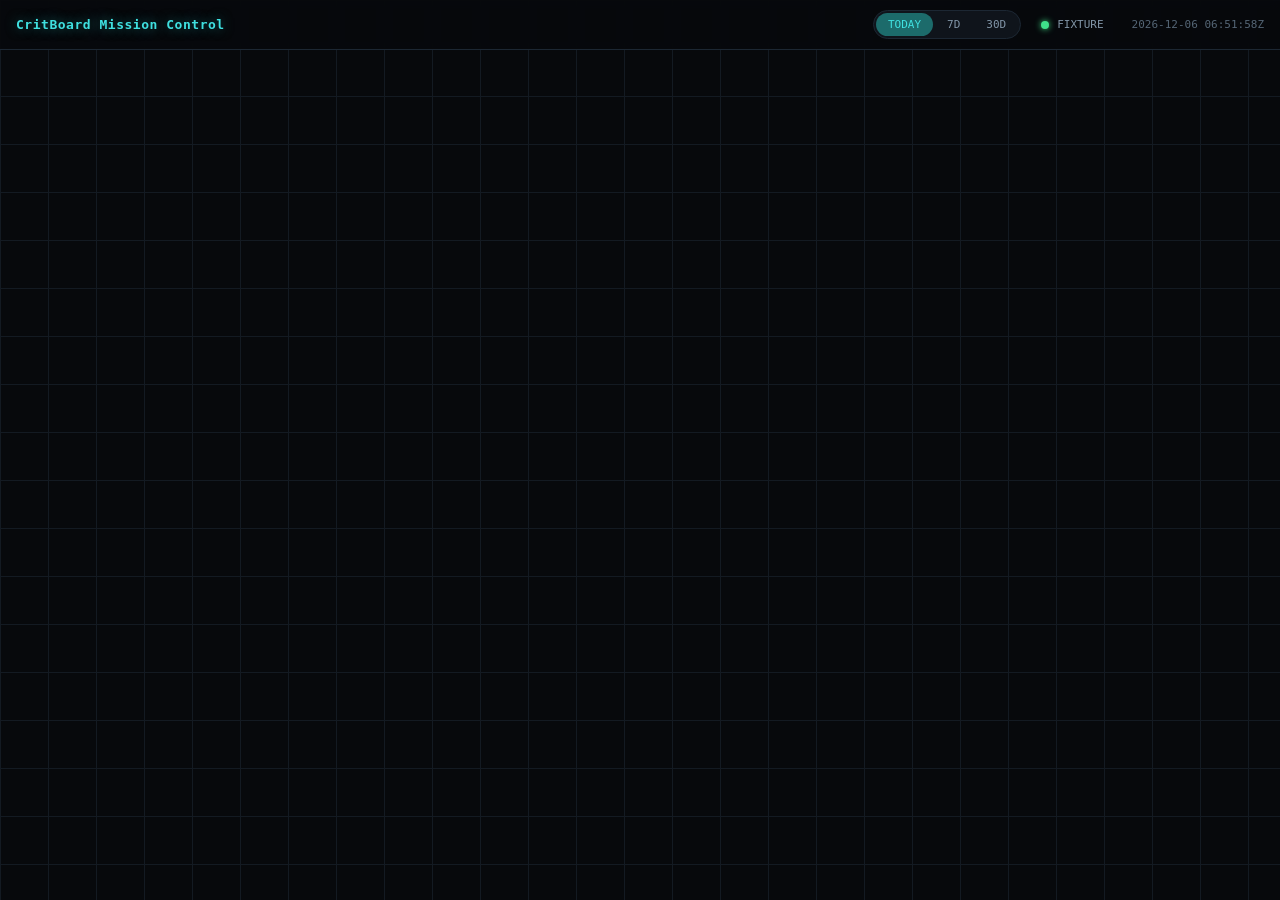
==== web/dev.html @ 78ee7c41 "CritBoard - zero-token mission control for AI coding agents A local dashboard that shows what your A" ====
<!doctype html>
<html lang="en">
<head>
<meta charset="utf-8" />
<meta name="viewport" content="width=device-width, initial-scale=1" />
<title>CritBoard Mission Control (fixture)</title>
<link rel="stylesheet" href="vendor/uplot.css" />
<link rel="stylesheet" href="css/style.css" />
</head>
<body>
  <!--
    Dev harness: runs the exact same app against web/fixtures/snapshot.json
    instead of the live API. No backend required.
    Append ?fixture=degraded to load web/fixtures/snapshot-degraded.json
    (every source down, all lists empty) to check the degraded-render path.
  -->
  <script>window.__DASHBOARD_FIXTURE__ = true;</script>

  <header id="app-header">
    <span id="app-title">CritBoard Mission Control</span>
    <div class="spacer"></div>
    <div id="window-selector" class="window-selector"></div>
    <div id="conn-indicator" class="offline">
      <span id="conn-dot"></span>
      <span id="conn-label">OFFLINE</span>
      <span id="conn-age" class="faint"></span>
    </div>
    <span id="clock" class="mono"></span>
  </header>

  <div id="reload-banner">
    <span class="dot"></span>
    <span id="reload-banner-text">A new version is available &mdash; reload to update</span>
    <button id="reload-banner-go">Reload</button>
    <button id="reload-banner-dismiss" aria-label="Dismiss">&times;</button>
  </div>

  <div id="grid-wrap">
    <div id="grid"></div>
  </div>

  <div id="help-overlay">
    <div class="help-box">
      <h2>Shortcuts</h2>
      <div class="row"><span>Open/close this help</span><kbd>?</kbd></div>
      <div class="row"><span>Force resnapshot</span><kbd>r</kbd></div>
      <div class="row"><span>Toggle fullscreen</span><kbd>f</kbd></div>
      <div class="row"><span>Focus panel 1-9</span><kbd>1</kbd>&ndash;<kbd>9</kbd></div>
      <div class="row"><span>Close</span><kbd>Esc</kbd></div>
      <div style="text-align:right; margin-top:14px;">
        <button id="help-close" style="font-family:var(--font-mono); background:var(--color-bg-elevated); color:var(--color-text-dim); border:1px solid var(--color-border-bright); border-radius:4px; padding:4px 10px; cursor:pointer;">close</button>
      </div>
    </div>
  </div>

  <script src="vendor/uplot.js"></script>
  <script type="module" src="js/app.js"></script>
</body>
</html>
---- web/vendor/uplot.css ----
.uplot, .uplot *, .uplot *::before, .uplot *::after {box-sizing: border-box;}.uplot {font-family: system-ui, -apple-system, "Segoe UI", Roboto, "Helvetica Neue", Arial, "Noto Sans", sans-serif, "Apple Color Emoji", "Segoe UI Emoji", "Segoe UI Symbol", "Noto Color Emoji";line-height: 1.5;width: min-content;}.u-title {text-align: center;font-size: 18px;font-weight: bold;}.u-wrap {position: relative;user-select: none;}.u-over, .u-under {position: absolute;}.u-under {overflow: hidden;}.uplot canvas {display: block;position: relative;width: 100%;height: 100%;}.u-axis {position: absolute;}.u-legend {font-size: 14px;margin: auto;text-align: center;}.u-inline {display: block;}.u-inline * {display: inline-block;}.u-inline tr {margin-right: 16px;}.u-legend th {font-weight: 600;}.u-legend th > * {vertical-align: middle;display: inline-block;}.u-legend .u-marker {width: 1em;height: 1em;margin-right: 4px;background-clip: padding-box !important;}.u-inline.u-live th::after {content: ":";vertical-align: middle;}.u-inline:not(.u-live) .u-value {display: none;}.u-series > * {padding: 4px;}.u-series th {cursor: pointer;}.u-legend .u-off > * {opacity: 0.3;}.u-select {background: rgba(0,0,0,0.07);position: absolute;pointer-events: none;}.u-cursor-x, .u-cursor-y {position: absolute;left: 0;top: 0;pointer-events: none;will-change: transform;}.u-hz .u-cursor-x, .u-vt .u-cursor-y {height: 100%;border-right: 1px dashed #607D8B;}.u-hz .u-cursor-y, .u-vt .u-cursor-x {width: 100%;border-bottom: 1px dashed #607D8B;}.u-cursor-pt {position: absolute;top: 0;left: 0;border-radius: 50%;border: 0 solid;pointer-events: none;will-change: transform;/*this has to be !important since we set inline "background" shorthand */background-clip: padding-box !important;}.u-axis.u-off, .u-select.u-off, .u-cursor-x.u-off, .u-cursor-y.u-off, .u-cursor-pt.u-off {display: none;}
---- web/css/style.css ----
/* CritBoard Dashboard -- base styles.
   All color/font/radius/density values are CSS custom properties on :root.
   Defaults here mirror config/theme.json; app.js overwrites them at boot
   from the live theme.json so editing that file changes the whole look. */

:root {
  --color-bg: #07090c;
  --color-bg-elevated: #0d1117;
  --color-bg-panel: #0f141b;
  --color-bg-panel-hover: #131a22;
  --color-grid-line: #131a22;
  --color-border: #1c2733;
  --color-border-bright: #2a3a4a;
  --color-text: #dbe4ec;
  --color-text-dim: #8296a8;
  --color-text-faint: #546575;
  --color-accent-cyan: #3fe0e0;
  --color-accent-cyan-dim: #1c6b6b;
  --color-accent-amber: #f2a93b;
  --color-accent-amber-dim: #7a5a22;
  --color-status-ok: #3fe08a;
  --color-status-warn: #f2a93b;
  --color-status-crit: #f2503b;
  --color-status-idle: #546575;
  --color-status-working: #3fe0e0;
  --color-agent-glow: #4d9fff;
  --color-status-done: #3fe08a;
  --color-severity-info: #5aa8f2;
  --color-severity-warn: #f2a93b;
  --color-severity-crit: #f2503b;
  --color-priority-0: #f2503b;
  --color-priority-1: #f2a93b;
  --color-priority-2: #5aa8f2;
  --color-priority-3: #546575;

  --font-mono: 'JetBrains Mono', 'SFMono-Regular', Consolas, monospace;
  --font-sans: 'Inter', -apple-system, 'Segoe UI', sans-serif;
  --font-size-base: 13px;
  --font-size-sm: 11px;
  --font-size-lg: 16px;
  --font-size-xl: 22px;

  --radius-panel: 8px;
  --radius-card: 6px;
  --radius-pill: 999px;

  --density-panel-padding: 12px;
  --density-card-gap: 8px;
  --density-row-height: 28px;

  --motion-transition-fast: 120ms;
  --motion-transition-med: 240ms;
  --motion-pulse-duration: 1.8s;
}

* { box-sizing: border-box; }

html, body {
  margin: 0;
  padding: 0;
  background: var(--color-bg);
  color: var(--color-text);
  font-family: var(--font-sans);
  font-size: var(--font-size-base);
  overflow-x: hidden;
  width: 100%;
}

body {
  background-image:
    linear-gradient(var(--color-grid-line) 1px, transparent 1px),
    linear-gradient(90deg, var(--color-grid-line) 1px, transparent 1px);
  background-size: 48px 48px;
  background-attachment: fixed;
  min-height: 100vh;
}

.tabular-nums { font-variant-numeric: tabular-nums; font-family: var(--font-mono); }

::-webkit-scrollbar { width: 8px; height: 8px; }
::-webkit-scrollbar-track { background: transparent; }
::-webkit-scrollbar-thumb { background: var(--color-border-bright); border-radius: 4px; }

/* ---------- header ---------- */

#app-header {
  position: sticky;
  top: 0;
  z-index: 50;
  display: flex;
  align-items: center;
  gap: 20px;
  padding: 10px 16px;
  background: rgba(7, 9, 12, 0.92);
  backdrop-filter: blur(6px);
  border-bottom: 1px solid var(--color-border);
}

#app-title {
  font-family: var(--font-mono);
  font-size: var(--font-size-lg);
  font-weight: 700;
  letter-spacing: 0.04em;
  color: var(--color-accent-cyan);
  text-shadow: 0 0 12px var(--color-accent-cyan-dim);
  white-space: nowrap;
}

#app-header .spacer { flex: 1; }

.window-selector {
  display: flex;
  gap: 2px;
  background: var(--color-bg-panel);
  border: 1px solid var(--color-border);
  border-radius: var(--radius-pill);
  padding: 2px;
}

.window-selector button {
  font-family: var(--font-mono);
  font-size: var(--font-size-sm);
  color: var(--color-text-dim);
  background: transparent;
  border: none;
  padding: 5px 12px;
  border-radius: var(--radius-pill);
  cursor: pointer;
  transition: background var(--motion-transition-fast), color var(--motion-transition-fast);
}

.window-selector button.active {
  background: var(--color-accent-cyan-dim);
  color: var(--color-accent-cyan);
}

.window-selector button:hover:not(.active) {
  color: var(--color-text);
  background: var(--color-bg-panel-hover);
}

#conn-indicator {
  display: flex;
  align-items: center;
  gap: 8px;
  font-family: var(--font-mono);
  font-size: var(--font-size-sm);
  color: var(--color-text-dim);
  white-space: nowrap;
}

#conn-dot {
  width: 8px;
  height: 8px;
  border-radius: 50%;
  background: var(--color-status-idle);
  box-shadow: 0 0 6px currentColor;
}

#conn-indicator.live #conn-dot { background: var(--color-status-ok); color: var(--color-status-ok); }
#conn-indicator.reconnecting #conn-dot { background: var(--color-status-warn); color: var(--color-status-warn); animation: pulse-dot var(--motion-pulse-duration) ease-in-out infinite; }
#conn-indicator.offline #conn-dot { background: var(--color-status-crit); color: var(--color-status-crit); }

@keyframes pulse-dot {
  0%, 100% { opacity: 1; }
  50% { opacity: 0.35; }
}

#clock {
  font-family: var(--font-mono);
  font-size: var(--font-size-sm);
  color: var(--color-text-faint);
}

/* ---------- grid ---------- */

#grid-wrap {
  padding: 16px;
  max-width: 2560px;
  margin: 0 auto;
}

#grid {
  display: grid;
  width: 100%;
}

/* ---------- panel chrome ---------- */

.panel {
  background: var(--color-bg-panel);
  border: 1px solid var(--color-border);
  border-radius: var(--radius-panel);
  display: flex;
  flex-direction: column;
  min-width: 0;
  min-height: 0;
  overflow: hidden;
  transition: border-color var(--motion-transition-med), box-shadow var(--motion-transition-med);
}

.panel.panel-focused {
  border-color: var(--color-accent-cyan);
  box-shadow: 0 0 0 1px var(--color-accent-cyan), 0 0 20px -4px var(--color-accent-cyan-dim);
}

.panel-header {
  display: flex;
  align-items: center;
  gap: 8px;
  padding: 8px 12px;
  border-bottom: 1px solid var(--color-border);
  flex: none;
}

.panel-title {
  font-family: var(--font-mono);
  font-size: var(--font-size-sm);
  font-weight: 700;
  letter-spacing: 0.08em;
  color: var(--color-text-dim);
  text-transform: uppercase;
  white-space: nowrap;
  overflow: hidden;
  text-overflow: ellipsis;
}

.panel-idx {
  font-family: var(--font-mono);
  font-size: 9px;
  color: var(--color-text-faint);
  border: 1px solid var(--color-border);
  border-radius: 3px;
  padding: 0 4px;
  margin-left: auto;
}

.panel-body {
  flex: 1 1 auto;
  min-height: 0;
  overflow: auto;
  padding: var(--density-panel-padding);
}

.panel-body.no-pad { padding: 0; }

/* Chart panels (currently: spend_timeline's uPlot chart) size their canvas
   exactly to their measured space (see sizeFor() in spend_timeline.js) and
   have nothing to scroll to -- a 48h timeline has no overflow content by
   design. `overflow: hidden` instead of the default `auto` means a stray
   sub-pixel layout delta can never trip a scrollbar, which is what turned a
   2px rounding error into a permanent resize feedback loop. Scoped to chart
   panels only; table/feed panels keep their own scroll behavior. */
.panel-body.chart-panel-body {
  overflow: hidden;
}

.panel.panel-error .panel-body {
  color: var(--color-status-crit);
  font-family: var(--font-mono);
  font-size: var(--font-size-sm);
  white-space: pre-wrap;
}

.panel.panel-placeholder .panel-body {
  display: flex;
  align-items: center;
  justify-content: center;
  color: var(--color-text-faint);
  font-family: var(--font-mono);
  text-align: center;
}

/* ---------- generic bits reused across widgets ---------- */

.pill {
  display: inline-flex;
  align-items: center;
  gap: 5px;
  font-family: var(--font-mono);
  font-size: var(--font-size-sm);
  padding: 2px 9px;
  border-radius: var(--radius-pill);
  border: 1px solid var(--color-border-bright);
  background: var(--color-bg-elevated);
  color: var(--color-text-dim);
  white-space: nowrap;
}

.pill-dot { width: 6px; height: 6px; border-radius: 50%; background: currentColor; }

.pill-ok { color: var(--color-status-ok); border-color: var(--color-status-ok); }
.pill-warn { color: var(--color-status-warn); border-color: var(--color-status-warn); }
.pill-crit { color: var(--color-status-crit); border-color: var(--color-status-crit); }
.pill-idle { color: var(--color-status-idle); border-color: var(--color-border-bright); }
/* Informational, not a problem -- used for "a human owns this on purpose"
   (bead routability's "owner" state). Deliberately not pill-ok (that reads
   as "healthy/moving") or pill-idle (that reads as "unknown/nothing to
   report") -- it needs its own color so it's visually distinct from both
   "will be worked" and "will never be worked". */
.pill-info { color: var(--color-severity-info); border-color: var(--color-severity-info); }

.status-dot {
  width: 9px; height: 9px; border-radius: 50%; flex: none;
  background: var(--color-status-idle);
}
.status-dot.working { background: var(--color-status-working); box-shadow: 0 0 8px var(--color-status-working); animation: working-pulse var(--motion-pulse-duration) ease-in-out infinite; }
.status-dot.done { background: var(--color-status-done); }
.status-dot.idle { background: var(--color-status-idle); }

@keyframes working-pulse {
  0%, 100% { opacity: 1; transform: scale(1); }
  50% { opacity: 0.5; transform: scale(0.82); }
}

@media (prefers-reduced-motion: reduce) {
  .status-dot.working { animation: none; }
}

/* ---------- agent fleet: working glow (replaces the old focused outline) ---------- */

.agent-card {
  cursor: pointer;
}
.agent-card:hover {
  border-color: var(--color-border-bright);
  background: var(--color-bg-panel-hover);
}
.agent-card:focus-visible {
  outline: 2px solid var(--color-accent-cyan);
  outline-offset: 1px;
}
.agent-card.agent-glow {
  box-shadow: 0 0 0 1px var(--color-agent-glow), 0 0 14px -4px var(--color-agent-glow);
  animation: agent-glow-pulse 3.2s ease-in-out infinite;
}

@keyframes agent-glow-pulse {
  0%, 100% { box-shadow: 0 0 0 1px var(--color-agent-glow), 0 0 12px -5px var(--color-agent-glow); }
  50%      { box-shadow: 0 0 0 1px var(--color-agent-glow), 0 0 20px -3px var(--color-agent-glow); }
}

@media (prefers-reduced-motion: reduce) {
  .agent-card.agent-glow { animation: none; box-shadow: 0 0 0 1px var(--color-agent-glow), 0 0 16px -4px var(--color-agent-glow); }
}

/* ---------- clickable rows/cards (open the detail modal) ---------- */

.clickable-row, .clickable-card {
  cursor: pointer;
}
.clickable-row:hover, .clickable-card:hover {
  background: var(--color-bg-panel-hover);
}
.clickable-row:focus-visible, .clickable-card:focus-visible {
  outline: 2px solid var(--color-accent-cyan);
  outline-offset: -2px;
}
table.dtable tbody tr.clickable-row { cursor: pointer; }

.mono { font-family: var(--font-mono); }
.dim { color: var(--color-text-dim); }
.faint { color: var(--color-text-faint); }
.right { text-align: right; }
.truncate { white-space: nowrap; overflow: hidden; text-overflow: ellipsis; }

table.dtable {
  width: 100%;
  border-collapse: collapse;
  font-size: var(--font-size-sm);
  table-layout: fixed;
}
table.dtable th {
  text-align: left;
  font-family: var(--font-mono);
  color: var(--color-text-faint);
  font-weight: 600;
  letter-spacing: 0.04em;
  text-transform: uppercase;
  font-size: 10px;
  padding: 4px 8px;
  border-bottom: 1px solid var(--color-border);
  position: sticky;
  top: 0;
  z-index: 2;
  background: var(--color-bg-panel);
}
table.dtable td {
  padding: 5px 8px;
  border-bottom: 1px solid var(--color-grid-line);
  color: var(--color-text);
  vertical-align: middle;
}
table.dtable td.num, table.dtable th.num { text-align: right; font-family: var(--font-mono); }
table.dtable tbody tr:hover { background: var(--color-bg-panel-hover); }

table.dtable th.sortable {
  cursor: pointer;
  user-select: none;
  white-space: nowrap;
}
table.dtable th.sortable:hover { color: var(--color-text-dim); }
table.dtable th.sortable:focus-visible { outline: 2px solid var(--color-accent-cyan); outline-offset: -2px; }
table.dtable th .sort-indicator {
  display: inline-block;
  margin-left: 4px;
  font-size: 9px;
  color: var(--color-accent-cyan);
}

/* ---------- sortable/filterable table panels ---------- */
/* Structure: .panel-body.table-panel-body (flex column, no padding, hidden
   overflow) > .table-toolbar (fixed, own padding) > .table-scroll (flex:1,
   overflow:auto, own padding) > table.dtable, whose <th> stick to the top
   of .table-scroll -- the only element that actually scrolls, so a header
   can never end up with a row rendered over it. */

.panel-body.table-panel-body {
  display: flex;
  flex-direction: column;
  overflow: hidden;
  padding: 0;
}

.table-toolbar {
  flex: none;
  display: flex;
  flex-wrap: wrap;
  align-items: center;
  gap: 8px;
  padding: 8px var(--density-panel-padding) 6px;
  border-bottom: 1px solid var(--color-border);
}

.table-search {
  font-family: var(--font-mono);
  font-size: var(--font-size-sm);
  background: var(--color-bg-elevated);
  border: 1px solid var(--color-border-bright);
  border-radius: 5px;
  color: var(--color-text);
  padding: 4px 8px;
  min-width: 120px;
  flex: 1 1 140px;
}
.table-search:focus-visible { outline: 2px solid var(--color-accent-cyan); outline-offset: 1px; }
.table-search::placeholder { color: var(--color-text-faint); }

.table-filter-toggle {
  font-family: var(--font-mono);
  font-size: 10px;
  letter-spacing: 0.03em;
  padding: 3px 9px;
  border-radius: var(--radius-pill);
  border: 1px solid var(--color-border-bright);
  background: transparent;
  color: var(--color-text-dim);
  cursor: pointer;
  white-space: nowrap;
}
.table-filter-toggle:hover { background: var(--color-bg-panel-hover); }
.table-filter-toggle.active {
  background: var(--color-accent-cyan-dim);
  border-color: var(--color-accent-cyan);
  color: var(--color-accent-cyan);
}
.table-filter-toggle:focus-visible { outline: 2px solid var(--color-accent-cyan); outline-offset: 1px; }

/* SHOW CLOSED: an explicit exclusion gate, kept visually apart from the
   inclusive lane pills above (.table-filter-toggle) -- a border-left divider,
   square-ish corners instead of a pill, and amber instead of cyan when
   active, so it never reads as a fifth lane filter. */
.table-show-closed {
  display: flex;
  align-items: center;
  padding-left: 10px;
  margin-left: 2px;
  border-left: 1px solid var(--color-border);
}
.table-show-closed-toggle {
  font-family: var(--font-mono);
  font-size: 10px;
  letter-spacing: 0.03em;
  padding: 3px 9px;
  border-radius: 4px;
  border: 1px dashed var(--color-border-bright);
  background: transparent;
  color: var(--color-text-dim);
  cursor: pointer;
  white-space: nowrap;
}
.table-show-closed-toggle:hover { background: var(--color-bg-panel-hover); }
.table-show-closed-toggle.active {
  background: var(--color-accent-amber-dim);
  border-color: var(--color-accent-amber);
  border-style: solid;
  color: var(--color-accent-amber);
}
.table-show-closed-toggle:focus-visible { outline: 2px solid var(--color-accent-cyan); outline-offset: 1px; }

/* Routability filter: same divider treatment as SHOW CLOSED above, but each
   button takes its active color from the routing state it represents
   (see .pill-ok/.pill-info/.pill-warn) instead of one fixed color, so the
   toggle group previews the same palette the ROUTE column uses. */
.table-routing-filter {
  display: flex;
  align-items: center;
  gap: 4px;
  padding-left: 10px;
  margin-left: 2px;
  border-left: 1px solid var(--color-border);
}
.routing-toggle[data-routing="routable"].active { border-color: var(--color-status-ok); color: var(--color-status-ok); }
.routing-toggle[data-routing="owner"].active { border-color: var(--color-severity-info); color: var(--color-severity-info); }
.routing-toggle[data-routing="unroutable"].active { border-color: var(--color-status-warn); color: var(--color-status-warn); }

.table-count {
  font-family: var(--font-mono);
  font-size: 10px;
  color: var(--color-text-faint);
  white-space: nowrap;
}

.table-clear-btn {
  font-family: var(--font-mono);
  font-size: 10px;
  color: var(--color-text-faint);
  background: transparent;
  border: 1px solid transparent;
  cursor: pointer;
  padding: 3px 6px;
}
.table-clear-btn:hover { color: var(--color-text); }

.table-scroll {
  flex: 1 1 auto;
  min-height: 0;
  overflow: auto;
  padding: 0 var(--density-panel-padding) var(--density-panel-padding);
}

.badge-priority {
  display: inline-block;
  width: 8px; height: 8px; border-radius: 2px;
  flex: none;
}

.empty-state {
  color: var(--color-text-faint);
  font-family: var(--font-mono);
  font-size: var(--font-size-sm);
  text-align: center;
  padding: 24px 8px;
}

/* ---------- help overlay ---------- */

#help-overlay {
  position: fixed;
  inset: 0;
  background: rgba(4, 6, 8, 0.78);
  backdrop-filter: blur(3px);
  display: none;
  align-items: center;
  justify-content: center;
  z-index: 200;
}
#help-overlay.open { display: flex; }
#help-overlay .help-box {
  background: var(--color-bg-panel);
  border: 1px solid var(--color-border-bright);
  border-radius: var(--radius-panel);
  padding: 20px 24px;
  min-width: 320px;
  box-shadow: 0 0 40px -8px var(--color-accent-cyan-dim);
}
#help-overlay h2 {
  margin: 0 0 12px;
  font-family: var(--font-mono);
  color: var(--color-accent-cyan);
  font-size: var(--font-size-lg);
}
#help-overlay .row { display: flex; justify-content: space-between; gap: 24px; padding: 4px 0; font-size: var(--font-size-sm); }
#help-overlay kbd {
  font-family: var(--font-mono);
  background: var(--color-bg-elevated);
  border: 1px solid var(--color-border-bright);
  border-radius: 4px;
  padding: 1px 7px;
  color: var(--color-accent-amber);
}

/* ---------- reload banner ---------- */

#reload-banner {
  position: fixed;
  top: 12px;
  left: 50%;
  transform: translate(-50%, -140%);
  z-index: 300;
  display: flex;
  align-items: center;
  gap: 14px;
  padding: 9px 12px 9px 16px;
  background: var(--color-bg-elevated);
  border: 1px solid var(--color-accent-cyan);
  border-radius: var(--radius-pill);
  box-shadow: 0 4px 24px -6px var(--color-accent-cyan-dim);
  font-family: var(--font-mono);
  font-size: var(--font-size-sm);
  color: var(--color-text);
  opacity: 0;
  pointer-events: none;
}

#reload-banner.show {
  animation: reload-banner-in var(--motion-transition-med) ease-out forwards;
  pointer-events: auto;
}

@keyframes reload-banner-in {
  from { opacity: 0; transform: translate(-50%, -140%); }
  to   { opacity: 1; transform: translate(-50%, 0); }
}

#reload-banner .dot {
  width: 7px; height: 7px; border-radius: 50%;
  background: var(--color-accent-cyan);
  box-shadow: 0 0 6px var(--color-accent-cyan);
  flex: none;
}

#reload-banner button {
  font-family: var(--font-mono);
  font-size: var(--font-size-sm);
  border-radius: 5px;
  padding: 4px 11px;
  cursor: pointer;
  border: 1px solid var(--color-border-bright);
  background: transparent;
  color: var(--color-text-dim);
}

#reload-banner #reload-banner-go {
  background: var(--color-accent-cyan-dim);
  border-color: var(--color-accent-cyan);
  color: var(--color-accent-cyan);
  font-weight: 700;
}

#reload-banner #reload-banner-dismiss {
  padding: 4px 8px;
  color: var(--color-text-faint);
  border-color: transparent;
}

/* ---------- dispatch-paused banner (top of bead panels) ----------
   Deliberately not a pill: a small "ALL DISPATCH PAUSED" pill is exactly
   what let 149 idle beads read as a stale queue instead of "the dispatcher
   is switched off". This has to read at a glance on a wall display, so it's
   full-width, high-contrast, and gently pulses (respecting reduced-motion)
   instead of sitting static like the rest of the chrome. */
.bead-panel-banner:empty { display: none; }

.dispatch-paused-banner {
  display: flex;
  align-items: flex-start;
  gap: 12px;
  margin: 0 0 10px;
  padding: 12px 14px;
  background: var(--color-bg-elevated);
  border: 2px solid var(--color-status-crit);
  border-radius: var(--radius-card);
  box-shadow: 0 0 0 1px var(--color-status-crit) inset, 0 0 20px -8px var(--color-status-crit);
  animation: dispatch-paused-pulse 2.4s ease-in-out infinite;
}
/* bead_table's panel body is flush (padding:0, its own .table-toolbar/
   .table-scroll carry the inset) -- the banner needs its own horizontal
   inset there. bead_board's panel body keeps the default padded
   .panel-body, so the banner it appends directly needs none. */
.bead-panel-banner .dispatch-paused-banner {
  margin: 10px var(--density-panel-padding) 0;
}
@media (prefers-reduced-motion: reduce) {
  .dispatch-paused-banner { animation: none; }
}
@keyframes dispatch-paused-pulse {
  0%, 100% { box-shadow: 0 0 0 1px var(--color-status-crit) inset, 0 0 16px -8px var(--color-status-crit); }
  50%      { box-shadow: 0 0 0 1px var(--color-status-crit) inset, 0 0 28px -4px var(--color-status-crit); }
}

.dispatch-paused-banner-icon {
  flex: none;
  font-size: 22px;
  line-height: 1;
  color: var(--color-status-crit);
}
.dispatch-paused-banner-text { min-width: 0; }
.dispatch-paused-banner-title {
  font-family: var(--font-mono);
  font-weight: 700;
  font-size: 13px;
  letter-spacing: 0.03em;
  text-transform: uppercase;
  color: var(--color-status-crit);
}
.dispatch-paused-banner-sub {
  margin-top: 4px;
  font-size: var(--font-size-sm);
  color: var(--color-text-dim);
  line-height: 1.4;
}

/* ---------- routability summary (dispatch routes panel) ---------- */

.routing-summary {
  display: flex;
  flex-wrap: wrap;
  align-items: center;
  gap: 6px;
  padding-top: 6px;
  border-top: 1px solid var(--color-border);
}
.routing-summary-total {
  font-size: 10px;
}

/* ---------- detail modal (shared by all clickable cards/rows) ---------- */

.detail-modal-overlay {
  position: fixed;
  inset: 0;
  z-index: 400;
  background: rgba(4, 6, 8, 0.72);
  backdrop-filter: blur(3px);
  display: none;
  align-items: center;
  justify-content: center;
  padding: 24px;
}
.detail-modal-overlay.open { display: flex; }

.detail-modal {
  background: var(--color-bg-panel);
  border: 1px solid var(--color-border-bright);
  border-radius: var(--radius-panel);
  box-shadow: 0 12px 60px -12px rgba(0, 0, 0, 0.6);
  width: min(880px, 100%);
  max-height: min(86vh, 900px);
  display: flex;
  flex-direction: column;
  overflow: hidden;
}
.detail-modal:focus { outline: none; }

.detail-modal-header {
  flex: none;
  display: flex;
  align-items: center;
  justify-content: space-between;
  gap: 12px;
  padding: 16px 20px;
  border-bottom: 1px solid var(--color-border);
  background: var(--color-bg-elevated);
}

.detail-modal-title {
  margin: 0;
  font-family: var(--font-mono);
  font-size: 18px;
  font-weight: 700;
  color: var(--color-accent-cyan);
  line-height: 1.3;
}

.detail-modal-close {
  flex: none;
  font-size: 22px;
  line-height: 1;
  width: 32px;
  height: 32px;
  border-radius: 6px;
  border: 1px solid var(--color-border-bright);
  background: transparent;
  color: var(--color-text-dim);
  cursor: pointer;
}
.detail-modal-close:hover { background: var(--color-bg-panel-hover); color: var(--color-text); }
.detail-modal-close:focus-visible { outline: 2px solid var(--color-accent-cyan); outline-offset: 1px; }

.detail-modal-body {
  overflow: auto;
  padding: 20px 24px 28px;
  font-size: 15px;
  line-height: 1.55;
  color: var(--color-text);
}

.detail-head { margin-bottom: 16px; }
.detail-title-full { font-size: 19px; font-weight: 700; line-height: 1.35; }

.detail-pill { font-size: 11px; }

.detail-fields-grid {
  display: grid;
  grid-template-columns: repeat(auto-fill, minmax(220px, 1fr));
  gap: 14px 20px;
  margin: 16px 0;
  padding-bottom: 16px;
  border-bottom: 1px solid var(--color-grid-line);
}
.detail-field-label {
  font-family: var(--font-mono);
  font-size: 10px;
  letter-spacing: 0.06em;
  text-transform: uppercase;
  color: var(--color-text-faint);
  margin-bottom: 3px;
}
.detail-field-value {
  font-size: 14px;
  color: var(--color-text);
  word-break: break-word;
}

.detail-link {
  color: var(--color-accent-cyan);
  text-decoration: none;
  border-bottom: 1px solid var(--color-accent-cyan-dim);
}
.detail-link:hover { border-bottom-color: var(--color-accent-cyan); }
.detail-link:focus-visible { outline: 2px solid var(--color-accent-cyan); outline-offset: 1px; }

.detail-section { margin-top: 20px; }
.detail-section-title {
  font-family: var(--font-mono);
  font-size: 12px;
  letter-spacing: 0.05em;
  text-transform: uppercase;
  color: var(--color-text-dim);
  margin-bottom: 8px;
  padding-bottom: 4px;
  border-bottom: 1px solid var(--color-grid-line);
}

.detail-loading, .detail-note {
  color: var(--color-text-faint);
  font-family: var(--font-mono);
  font-size: 12px;
  padding: 10px 0;
}
.detail-note-warn {
  color: var(--color-status-warn);
  font-size: 13px;
  padding: 10px 12px;
  border: 1px solid var(--color-accent-amber-dim);
  border-radius: 6px;
  background: rgba(242, 169, 59, 0.08);
  margin: 10px 0;
}
.detail-modal-error {
  color: var(--color-status-crit);
  font-family: var(--font-mono);
  font-size: 13px;
}

.detail-event-text { white-space: pre-wrap; }

/* simple markdown rendering for bead description/notes/design/acceptance */
.detail-markdown {
  font-size: 15px;
  line-height: 1.65;
  max-width: 72ch;
}
.detail-markdown .md-p { margin: 0 0 12px; white-space: pre-wrap; }
.detail-markdown .md-h { margin: 18px 0 8px; line-height: 1.3; color: var(--color-text); }
.detail-markdown h1.md-h { font-size: 19px; }
.detail-markdown h2.md-h { font-size: 17px; }
.detail-markdown h3.md-h,
.detail-markdown h4.md-h,
.detail-markdown h5.md-h,
.detail-markdown h6.md-h { font-size: 15px; }
.detail-markdown .md-list { margin: 0 0 12px; padding-left: 22px; }
.detail-markdown .md-list li { margin-bottom: 4px; }
.detail-markdown .md-code {
  font-family: var(--font-mono);
  font-size: 0.9em;
  background: var(--color-bg-elevated);
  border: 1px solid var(--color-border);
  border-radius: 3px;
  padding: 1px 5px;
}
.detail-markdown .md-pre {
  font-family: var(--font-mono);
  font-size: 13px;
  background: var(--color-bg-elevated);
  border: 1px solid var(--color-border);
  border-radius: 6px;
  padding: 10px 12px;
  overflow-x: auto;
  margin: 0 0 12px;
  line-height: 1.5;
}

/* ---------- generic responsive tile grid ----------
   Used by widgets that render a row of equal-width stat/kv tiles (SPEND,
   AT A GLANCE, subagent cost, productivity). auto-fit + minmax means the
   column count adapts to whatever width the panel actually has at any
   breakpoint -- no per-breakpoint JS or media query needed here, because
   (unlike the outer page grid) these were never pinned to a fixed inline
   pixel/column layout that a CSS rule couldn't reach. */
.tile-row {
  display: grid;
  grid-template-columns: repeat(auto-fit, minmax(100px, 1fr));
  gap: 10px;
}
.tile-row.tile-row-wide {
  grid-template-columns: repeat(auto-fit, minmax(132px, 1fr));
}

/* ---------- key/value row that can drop to two lines instead of
   wrapping its value text mid-word (MODEL SPLIT and similar) ---------- */
.kv-row {
  display: flex;
  justify-content: space-between;
  align-items: baseline;
  gap: 8px;
  flex-wrap: wrap;
}
.kv-row > .kv-value {
  white-space: nowrap;
}

/* ---------- clickable legend chip (usage history chart series toggle) ---------- */
.legend-chip {
  display: inline-flex;
  align-items: center;
  gap: 5px;
  cursor: pointer;
  border-radius: 4px;
  padding: 2px 5px;
  background: transparent;
}
.legend-chip:hover { background: var(--color-bg-panel-hover); }
.legend-chip:focus-visible { outline: 2px solid var(--color-accent-cyan); outline-offset: 1px; }
.legend-chip.dimmed { opacity: 0.4; }
.legend-chip.excluded { opacity: 0.55; cursor: default; }

/* ---------- bead kanban: tabbed lanes on mobile ---------- */

.kanban-tabs {
  display: flex;
  gap: 6px;
  overflow-x: auto;
  padding-bottom: 8px;
  margin-bottom: 8px;
  border-bottom: 1px solid var(--color-border);
}
.kanban-tab {
  font-family: var(--font-mono);
  font-size: var(--font-size-sm);
  letter-spacing: 0.04em;
  color: var(--color-text-dim);
  background: var(--color-bg-elevated);
  border: 1px solid var(--color-border-bright);
  border-radius: var(--radius-pill);
  padding: 9px 14px;
  min-height: 44px;
  display: flex;
  align-items: center;
  gap: 6px;
  white-space: nowrap;
  cursor: pointer;
  flex: none;
}
.kanban-tab .kanban-tab-count {
  font-size: 10px;
  color: var(--color-text-faint);
}
.kanban-tab.active {
  background: var(--color-accent-cyan-dim);
  border-color: var(--color-accent-cyan);
  color: var(--color-accent-cyan);
}
.kanban-tab.active .kanban-tab-count { color: var(--color-accent-cyan); }
.kanban-tab:focus-visible { outline: 2px solid var(--color-accent-cyan); outline-offset: 1px; }

/* ---------- stacked-card table mode on mobile ---------- */

.table-sort-select {
  font-family: var(--font-mono);
  font-size: var(--font-size-sm);
  background: var(--color-bg-elevated);
  border: 1px solid var(--color-border-bright);
  border-radius: 5px;
  color: var(--color-text);
  padding: 8px 8px;
  min-height: 44px;
}
.table-sort-select:focus-visible { outline: 2px solid var(--color-accent-cyan); outline-offset: 1px; }

.table-cards {
  display: flex;
  flex-direction: column;
  gap: 8px;
}
.table-card {
  border: 1px solid var(--color-border);
  border-radius: var(--radius-card);
  background: var(--color-bg-elevated);
  padding: 10px 12px;
  display: flex;
  flex-direction: column;
  gap: 6px;
}
.table-card-heading {
  display: flex;
  align-items: center;
  justify-content: space-between;
  gap: 8px;
  font-family: var(--font-mono);
  font-weight: 700;
  font-size: 13px;
  padding-bottom: 6px;
  margin-bottom: 2px;
  border-bottom: 1px solid var(--color-grid-line);
}
.table-card-fields {
  display: flex;
  flex-direction: column;
  gap: 5px;
}
.table-card-field {
  display: flex;
  justify-content: space-between;
  align-items: baseline;
  gap: 10px;
  font-size: var(--font-size-sm);
}
.table-card-field-label {
  font-family: var(--font-mono);
  font-size: 10px;
  letter-spacing: 0.05em;
  text-transform: uppercase;
  color: var(--color-text-faint);
  flex: none;
}
.table-card-field-value {
  color: var(--color-text);
  text-align: right;
  min-width: 0;
  overflow-wrap: anywhere;
}

/* ---------- "Show all (N)" expander for capped mobile lists (activity,
   commits, bead/worktree tables, kanban lanes) ---------- */
.show-all-btn {
  display: block;
  width: 100%;
  font-family: var(--font-mono);
  font-size: var(--font-size-sm);
  letter-spacing: 0.03em;
  color: var(--color-accent-cyan);
  background: var(--color-bg-elevated);
  border: 1px solid var(--color-accent-cyan-dim);
  border-radius: var(--radius-card);
  padding: 8px 12px;
  margin-top: 8px;
  min-height: 44px;
  cursor: pointer;
  text-align: center;
}
.show-all-btn:hover { background: var(--color-bg-panel-hover); border-color: var(--color-accent-cyan); }
.show-all-btn:focus-visible { outline: 2px solid var(--color-accent-cyan); outline-offset: 1px; }

/* ---------- responsive ---------- */

@media (max-width: 1400px) {
  #app-title { font-size: var(--font-size-base); }
  :root { --density-panel-padding: 10px; }
}

@media (max-width: 1024px) {
  /* Touch targets: filter chips, quick-filter toggles, sort headers, close
     buttons all get room for a 44x44 tap, tablet included since it's touch
     hardware too. */
  .table-filter-toggle {
    min-height: 44px;
    padding: 6px 12px;
    display: inline-flex;
    align-items: center;
  }
  .table-show-closed-toggle {
    min-height: 44px;
    padding: 6px 12px;
    display: inline-flex;
    align-items: center;
  }
  .table-clear-btn {
    min-height: 44px;
    padding: 6px 10px;
  }
  table.dtable th.sortable {
    padding: 10px 8px;
  }
  .detail-modal-close {
    width: 44px;
    height: 44px;
  }
}

@media (max-width: 640px) {
  #grid-wrap { padding: 10px; }
  :root { --density-panel-padding: 10px; }

  .panel-header { padding: 10px 12px; }
  .panel-title { font-size: 10px; }

  /* ---------- header: wraps to 2 lines; the connection indicator always
     stays on line 1 next to the (truncating) title. The absolute clock
     is dropped in favor of the relative snapshot age, which is shorter
     and already conveys freshness. ---------- */
  #app-header {
    flex-wrap: wrap;
    gap: 6px 10px;
    padding: 8px 12px;
  }
  #app-title {
    order: 1;
    flex: 1 1 auto;
    min-width: 0;
    overflow: hidden;
    text-overflow: ellipsis;
    white-space: nowrap;
    font-size: 12px;
  }
  #app-header .spacer { display: none; }
  #conn-indicator {
    order: 2;
    flex: none;
  }
  #conn-age-prefix { display: none; }
  .window-selector {
    order: 3;
    flex: 1 1 100%;
  }
  #clock { display: none; }

  /* Modal goes full-screen: large close target, body scrolls. */
  .detail-modal-overlay { padding: 0; }
  .detail-modal {
    width: 100%;
    height: 100%;
    max-height: 100%;
    border-radius: 0;
    border-left: none;
    border-right: none;
  }
  .detail-modal-header { padding: 12px 14px; }
  .detail-modal-title { font-size: 16px; }
  .detail-modal-body { padding: 14px 16px 24px; }

  table.dtable { font-size: 10px; }
  table.dtable td, table.dtable th { padding: 5px 6px; }

  /* ---------- kanban tabs: wrap to 2 rows instead of scrolling off-canvas
     so every lane stays reachable without a hidden horizontal scroll. ---------- */
  .kanban-tabs {
    flex-wrap: wrap;
    overflow-x: visible;
  }
  .kanban-tab {
    flex: 1 1 calc(50% - 3px);
    justify-content: center;
  }

  /* ---------- stat/spend tiles: raise the minimum column width so a full
     currency string (with headroom for a future 6-figure all-time total,
     e.g. $123,456.78) never clips. Fewer, wider columns on narrow phones. ---------- */
  .tile-row {
    grid-template-columns: repeat(auto-fit, minmax(150px, 1fr));
  }
  .tile-row.tile-row-wide {
    grid-template-columns: repeat(auto-fit, minmax(150px, 1fr));
  }

  /* ---------- single scroll surface: panels size to content on mobile
     (app.js drops the inline height it sets on desktop/tablet), so the
     inner scroll areas below must stop clipping/scrolling their own
     content -- the page is the only thing that scrolls. Chart panels
     (spend_timeline) still get an explicit JS height and are unaffected:
     their content exactly fills it, so this never causes it to overflow. ---------- */
  .panel-body,
  .panel-body.table-panel-body,
  .table-scroll {
    overflow: visible;
  }
}

/* ---------- provider_quota widget ---------- */
.quota-widget {
  display: flex;
  flex-direction: column;
  gap: 8px;
  height: 100%;
  min-height: 0;
}
.quota-toolbar {
  display: flex;
  justify-content: space-between;
  align-items: center;
  gap: 8px;
  flex: none;
  flex-wrap: wrap;
}
.quota-refresh-btn {
  width: auto;
  margin: 0;
  padding: 6px 14px;
}
.quota-refresh-btn:disabled {
  opacity: 0.55;
  cursor: default;
}
.quota-rows {
  display: flex;
  flex-direction: column;
  gap: 6px;
  overflow-y: auto;
  min-height: 0;
}
.quota-row {
  border: 1px solid var(--color-border);
  border-radius: var(--radius-card);
  background: var(--color-bg-elevated);
  padding: 6px 8px;
  flex: none;
}
/* Local-derived entries (Claude's 5h block) get a visually distinct dashed
   cyan border + a LOCAL ESTIMATE pill so nobody reads a locally-inferred
   number as a provider-reported balance. */
.quota-row-local {
  border-style: dashed;
  border-color: var(--color-accent-cyan-dim);
}
.quota-row-head {
  display: flex;
  align-items: center;
  gap: 6px;
  flex-wrap: wrap;
}
.quota-row-label {
  font-size: 11px;
  font-weight: 700;
  flex: 1;
  min-width: 0;
}
.quota-local-pill {
  color: var(--color-accent-cyan);
  border-color: var(--color-accent-cyan-dim);
  font-size: 8px;
}
.quota-row-info {
  font-size: 11px;
  margin-top: 3px;
  display: flex;
  gap: 10px;
  flex-wrap: wrap;
}
.quota-progress-track {
  position: relative;
  height: 6px;
  border-radius: 3px;
  background: var(--color-bg-panel);
  border: 1px solid var(--color-border);
  overflow: hidden;
  margin-top: 4px;
}
.quota-progress-fill {
  height: 100%;
  border-radius: 3px;
  transition: width var(--motion-transition-med);
}
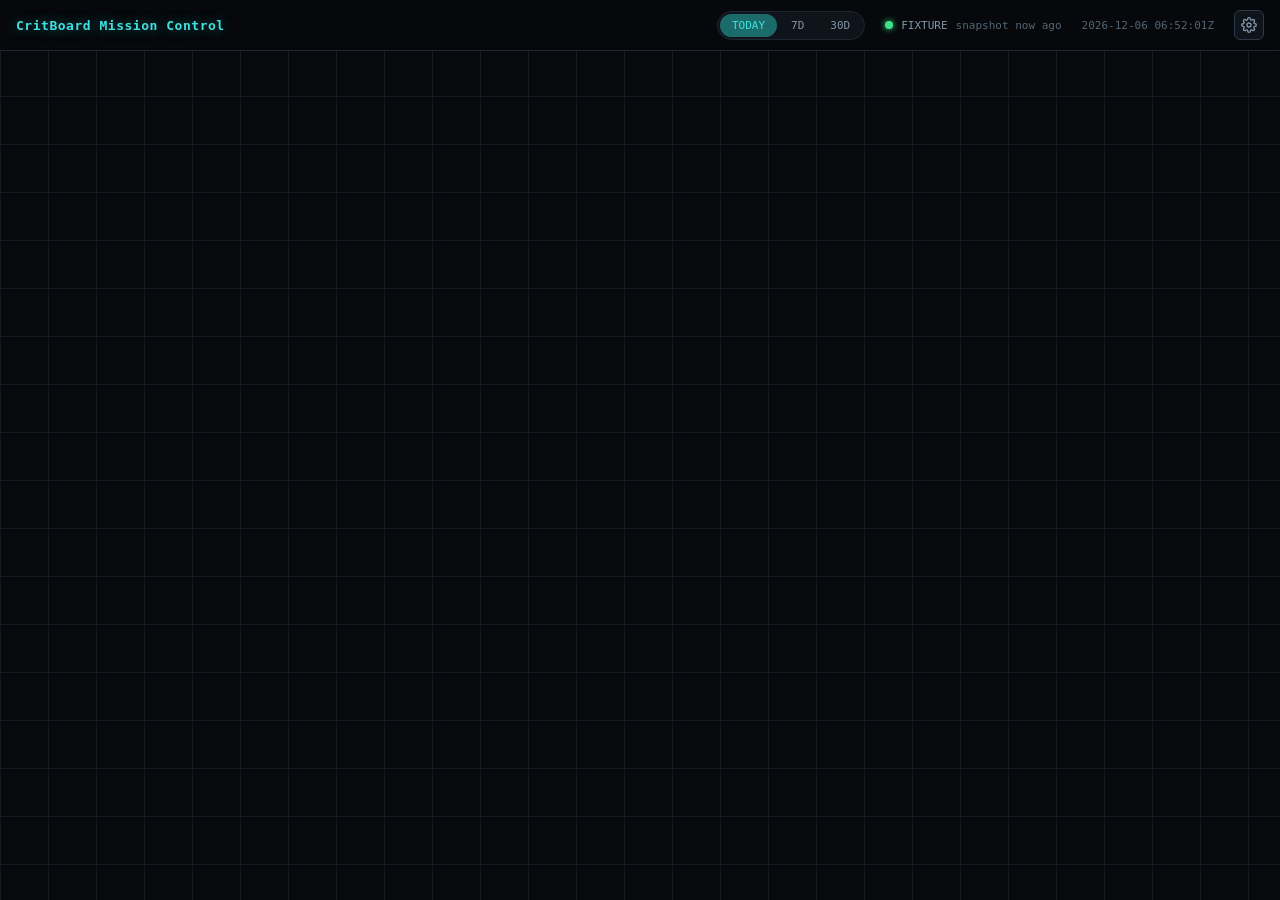
==== commit 8b593f73: "fix: explain why a collector has no data instead of showing an empty panel A fresh install on macOS " ====
--- a/web/dev.html
+++ b/web/dev.html
@@ -23,7 +23,7 @@
     <div id="conn-indicator" class="offline">
       <span id="conn-dot"></span>
       <span id="conn-label">OFFLINE</span>
-      <span id="conn-age" class="faint"></span>
+      <span id="conn-age" class="faint"><span id="conn-age-prefix"></span><span id="conn-age-value"></span></span>
     </div>
     <span id="clock" class="mono"></span>
   </header>
--- a/web/css/style.css
+++ b/web/css/style.css
@@ -166,6 +166,24 @@
   50% { opacity: 0.35; }
 }
 
+/* Settings gear -- always last in #app-header, outside #grid entirely so
+   it survives a layout that fails to render (see settings.js). */
+#settings-gear.icon-btn {
+  flex: none;
+  width: 30px;
+  height: 30px;
+  display: inline-flex;
+  align-items: center;
+  justify-content: center;
+  border-radius: 6px;
+  border: 1px solid var(--color-border-bright);
+  background: var(--color-bg-panel);
+  color: var(--color-text-dim);
+  cursor: pointer;
+}
+#settings-gear.icon-btn:hover { background: var(--color-bg-panel-hover); color: var(--color-text); }
+#settings-gear.icon-btn:focus-visible { outline: 2px solid var(--color-accent-cyan); outline-offset: 1px; }
+
 #clock {
   font-family: var(--font-mono);
   font-size: var(--font-size-sm);
@@ -299,6 +317,29 @@
    report") -- it needs its own color so it's visually distinct from both
    "will be worked" and "will never be worked". */
 .pill-info { color: var(--color-severity-info); border-color: var(--color-severity-info); }
+
+.source-health-pill { cursor: pointer; }
+.source-health-pill:focus-visible { outline: 2px solid var(--color-accent-cyan); outline-offset: 2px; }
+
+/* Appended to document.body, positioned with fixed coordinates next to the
+   clicked pill (see source_health.js openPopover) -- NOT inline inside the
+   panel, whose body height is a fixed layout value too short to show
+   wrapped detail text without clipping it. */
+.source-health-popover {
+  position: fixed;
+  z-index: 300;
+  max-width: 320px;
+  padding: 10px 12px;
+  border: 1px solid var(--color-border-bright);
+  border-radius: var(--radius-card);
+  background: var(--color-bg-panel);
+  box-shadow: 0 8px 28px -8px rgba(0, 0, 0, 0.6);
+  font-family: var(--font-mono);
+  font-size: 11px;
+}
+.source-health-detail-key { font-weight: 700; margin-bottom: 4px; }
+.source-health-detail-line { color: var(--color-text-dim); word-break: break-word; }
+.source-health-detail-remedy { color: var(--color-text-faint); margin-top: 4px; }
 
 .status-dot {
   width: 9px; height: 9px; border-radius: 50%; flex: none;
@@ -553,6 +594,42 @@
   padding: 24px 8px;
 }
 
+/* A collector's structured failure reason, shown in place of an empty panel
+   (see utils.js sourceIssueNotice). Two tones, not one: `-info` for an
+   unconfigured OPTIONAL dependency (a normal state on a fresh install --
+   reads calm, no alarm color) vs `-warn` for a genuine failure of something
+   that IS configured (reads as an actual problem). Never red/crit -- a
+   single collector being down is not the same severity as dispatch being
+   paused (see .dispatch-paused-banner) or a host being unreachable. */
+.source-issue {
+  display: flex;
+  flex-direction: column;
+  align-items: center;
+  gap: 6px;
+  text-align: center;
+  padding: 24px 16px;
+  font-family: var(--font-mono);
+  font-size: var(--font-size-sm);
+  max-width: 480px;
+  margin: 0 auto;
+}
+.source-issue-icon { font-size: 18px; line-height: 1; }
+.source-issue-title { font-weight: 700; }
+.source-issue-detail {
+  color: var(--color-text-dim);
+  font-size: 11px;
+  word-break: break-word;
+}
+.source-issue-remedy {
+  color: var(--color-text-faint);
+  font-size: 11px;
+  margin-top: 4px;
+}
+.source-issue-info .source-issue-icon,
+.source-issue-info .source-issue-title { color: var(--color-severity-info); }
+.source-issue-warn .source-issue-icon,
+.source-issue-warn .source-issue-title { color: var(--color-status-warn); }
+
 /* ---------- help overlay ---------- */
 
 #help-overlay {
@@ -1107,6 +1184,18 @@
     width: 44px;
     height: 44px;
   }
+  #settings-gear.icon-btn {
+    width: 44px;
+    height: 44px;
+  }
+  .settings-btn-secondary,
+  .settings-btn-primary,
+  .settings-chip-remove {
+    min-height: 44px;
+  }
+  .settings-checkbox-row {
+    min-height: 44px;
+  }
 }
 
 @media (max-width: 640px) {
@@ -1145,6 +1234,9 @@
     flex: 1 1 100%;
   }
   #clock { display: none; }
+  #settings-gear.icon-btn {
+    order: 2;
+  }
 
   /* Modal goes full-screen: large close target, body scrolls. */
   .detail-modal-overlay { padding: 0; }
@@ -1281,3 +1373,230 @@
   border-radius: 3px;
   transition: width var(--motion-transition-med);
 }
+
+/* ---------- settings dialog (js/settings.js, rendered inside the shared
+   .detail-modal from modal.js) ---------- */
+
+.settings-form {
+  display: flex;
+  flex-direction: column;
+  gap: 22px;
+}
+
+.settings-section {
+  padding-bottom: 18px;
+  border-bottom: 1px solid var(--color-grid-line);
+}
+.settings-section:last-of-type { border-bottom: none; }
+
+.settings-section-title {
+  margin: 0 0 8px;
+  font-family: var(--font-mono);
+  font-size: 12px;
+  letter-spacing: 0.05em;
+  text-transform: uppercase;
+  color: var(--color-text-dim);
+}
+
+.settings-hint {
+  font-size: 12px;
+  color: var(--color-text-dim);
+  line-height: 1.5;
+  margin-bottom: 8px;
+}
+
+.settings-degraded {
+  font-size: 12px;
+  color: var(--color-status-warn);
+  background: rgba(242, 169, 59, 0.08);
+  border: 1px solid var(--color-accent-amber-dim);
+  border-radius: 6px;
+  padding: 8px 10px;
+  margin-bottom: 8px;
+  line-height: 1.5;
+}
+.settings-degraded-main {
+  font-size: 13px;
+}
+
+.settings-field-error {
+  font-size: 12px;
+  color: var(--color-status-crit);
+  margin-top: 4px;
+  line-height: 1.4;
+}
+.settings-field-error:empty { display: none; }
+
+.settings-row {
+  display: flex;
+  align-items: center;
+  gap: 8px;
+  flex-wrap: wrap;
+}
+
+.settings-input {
+  font-family: var(--font-sans);
+  font-size: 13px;
+  background: var(--color-bg-elevated);
+  border: 1px solid var(--color-border-bright);
+  border-radius: 5px;
+  color: var(--color-text);
+  padding: 8px 10px;
+  min-height: 36px;
+  flex: 1 1 260px;
+  min-width: 0;
+}
+.settings-input:focus-visible { outline: 2px solid var(--color-accent-cyan); outline-offset: 1px; }
+.settings-input-inline { flex: 1 1 160px; }
+
+.settings-chip-list {
+  display: flex;
+  flex-wrap: wrap;
+  gap: 6px;
+  margin-bottom: 8px;
+}
+.settings-chip {
+  display: inline-flex;
+  align-items: center;
+  gap: 6px;
+  font-size: 12px;
+  background: var(--color-bg-elevated);
+  border: 1px solid var(--color-border-bright);
+  border-radius: var(--radius-pill);
+  padding: 4px 6px 4px 10px;
+}
+.settings-chip-remove {
+  font-family: var(--font-mono);
+  font-size: 14px;
+  line-height: 1;
+  width: 20px;
+  height: 20px;
+  border-radius: 50%;
+  border: none;
+  background: transparent;
+  color: var(--color-text-dim);
+  cursor: pointer;
+}
+.settings-chip-remove:hover { background: var(--color-bg-panel-hover); color: var(--color-status-crit); }
+
+.settings-suggest-row {
+  display: flex;
+  align-items: center;
+  gap: 10px;
+  flex-wrap: wrap;
+  margin-top: 4px;
+}
+
+.settings-btn-secondary,
+.settings-btn-primary {
+  font-family: var(--font-mono);
+  font-size: var(--font-size-sm);
+  border-radius: 5px;
+  padding: 8px 14px;
+  cursor: pointer;
+  min-height: 36px;
+}
+.settings-btn-secondary {
+  background: var(--color-bg-elevated);
+  border: 1px solid var(--color-border-bright);
+  color: var(--color-text-dim);
+}
+.settings-btn-secondary:hover:not(:disabled) { background: var(--color-bg-panel-hover); color: var(--color-text); }
+.settings-btn-secondary:disabled { opacity: 0.5; cursor: not-allowed; }
+
+.settings-btn-primary {
+  background: var(--color-accent-cyan-dim);
+  border: 1px solid var(--color-accent-cyan);
+  color: var(--color-accent-cyan);
+  font-weight: 700;
+}
+.settings-btn-primary:hover:not(:disabled) { background: var(--color-accent-cyan); color: var(--color-bg); }
+.settings-btn-primary:disabled { opacity: 0.45; cursor: not-allowed; }
+.settings-btn-secondary:focus-visible,
+.settings-btn-primary:focus-visible { outline: 2px solid var(--color-accent-cyan); outline-offset: 1px; }
+
+.settings-checkbox-list {
+  display: flex;
+  flex-direction: column;
+  gap: 2px;
+}
+.settings-checkbox-row {
+  display: flex;
+  align-items: center;
+  gap: 10px;
+  padding: 6px 4px;
+  font-size: 13px;
+  cursor: pointer;
+}
+.settings-checkbox-row input[type="checkbox"] {
+  width: 16px;
+  height: 16px;
+  accent-color: var(--color-accent-cyan);
+  flex: none;
+}
+.settings-inline-pill {
+  font-size: 9px;
+  padding: 1px 7px;
+}
+
+/* The footer is the last child inside .detail-modal-body (the shared
+   modal's own scroll container -- see modal.js) and sticks to its bottom
+   as the dialog scrolls. .detail-modal-body normally carries its own
+   bottom padding for regular (non-settings) modal content; settings.js
+   moves that padding onto .settings-form instead (via the
+   .settings-modal-body override below) so bottom:0 here lands flush
+   against the true bottom edge instead of leaving a gap the size of that
+   padding underneath the stuck footer. */
+.detail-modal-body.settings-modal-body { padding-bottom: 0; }
+.settings-form { padding-bottom: 6px; }
+
+.settings-footer {
+  position: sticky;
+  bottom: 0;
+  margin: 16px -24px 0;
+  padding: 14px 24px;
+  background: var(--color-bg-panel);
+  border-top: 1px solid var(--color-border);
+  display: flex;
+  flex-direction: column;
+  gap: 8px;
+}
+.settings-footer-status {
+  display: flex;
+  align-items: center;
+  gap: 7px;
+  font-size: 12px;
+  color: var(--color-text-faint);
+}
+.settings-dirty-dot {
+  width: 7px;
+  height: 7px;
+  border-radius: 50%;
+  background: var(--color-text-faint);
+  flex: none;
+}
+.settings-dirty-dot.dirty { background: var(--color-status-warn); box-shadow: 0 0 6px var(--color-status-warn); }
+.settings-footer-actions {
+  display: flex;
+  justify-content: flex-end;
+  gap: 10px;
+}
+.settings-save-error {
+  border: 1px solid var(--color-status-crit);
+  background: rgba(242, 80, 59, 0.08);
+  border-radius: 6px;
+  padding: 8px 10px;
+}
+.settings-save-confirm {
+  color: var(--color-status-ok);
+  font-size: 12px;
+  font-family: var(--font-mono);
+}
+
+@media (max-width: 640px) {
+  .settings-footer {
+    margin: 16px -16px 0;
+    padding: 14px 16px;
+  }
+  .settings-input { flex-basis: 100%; }
+}
